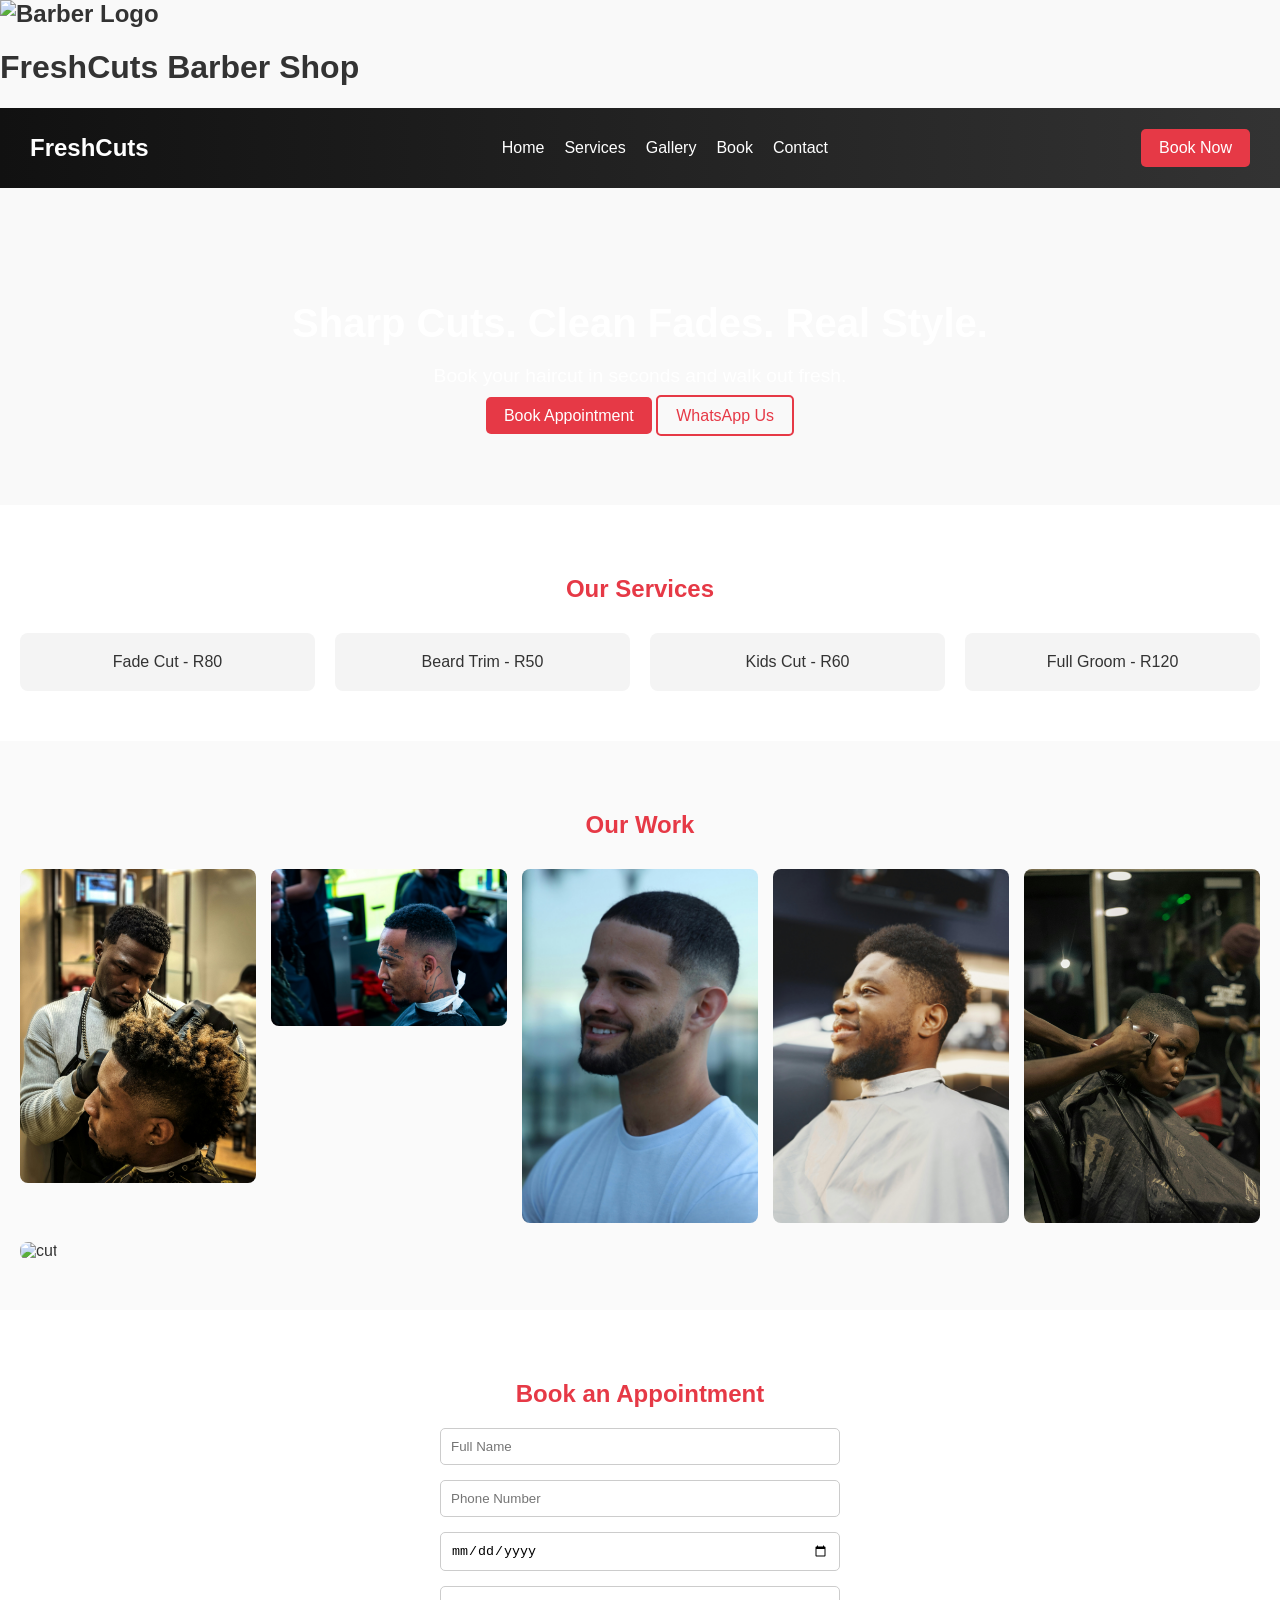
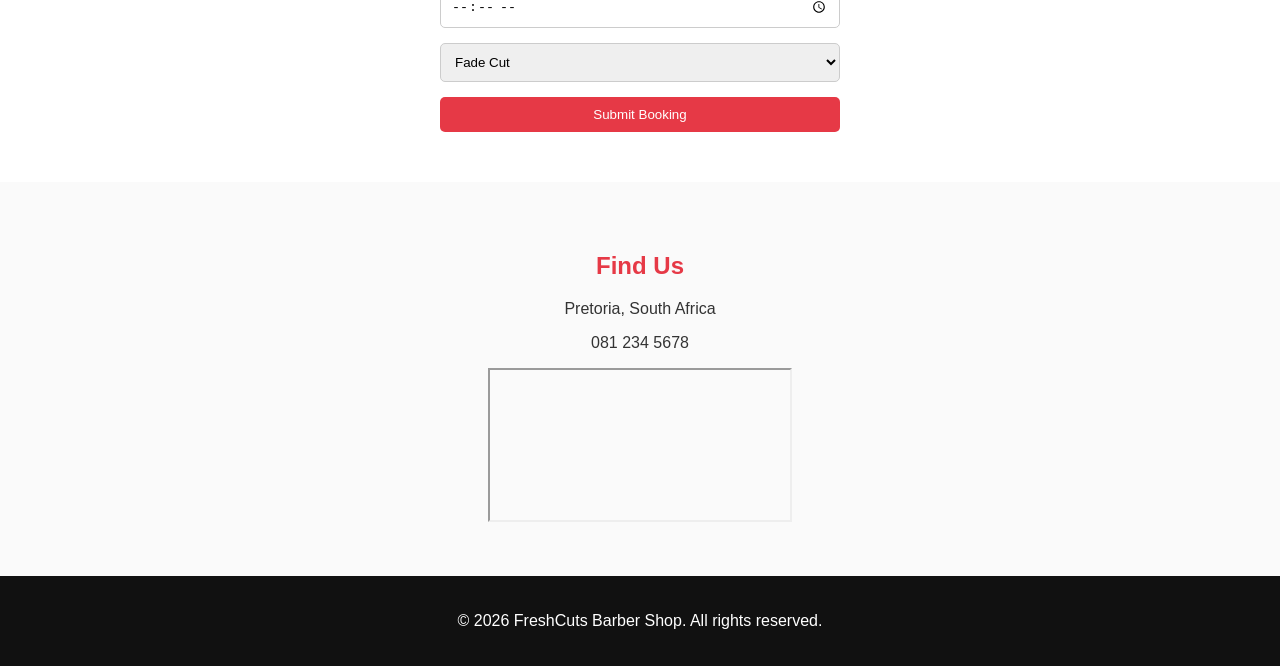
==== index.html @ 37702b42 "Add files via upload" ====
<!DOCTYPE html>
<html lang="en">
<head>
  <meta charset="UTF-8" />
  <meta name="viewport" content="width=device-width, initial-scale=1.0" />
  <title>FreshCuts Barber Shop</title>

  <!-- Link to external CSS -->
  <link rel="stylesheet" href="zuko.css" />
  <script src="script.js"></script>
</head>
<header>
  <img src="logo.png" alt="Barber Logo" class="logo">
  <h1>FreshCuts Barber Shop</h1>
</header>
<body>

<!-- NAVBAR -->
<header>
  <nav class="navbar">
    <div class="logo">FreshCuts</div>
    <ul class="nav-links">
      <li><a href="#home">Home</a></li>
      <li><a href="#services">Services</a></li>
      <li><a href="#gallery">Gallery</a></li>
      <li><a href="#booking">Book</a></li>
      <li><a href="#contact">Contact</a></li>
    </ul>
    <a class="btn" href="#booking">Book Now</a>
  </nav>
</header>
 
<!-- HERO -->
<section class="hero" id="home">
  <h1>Sharp Cuts. Clean Fades. Real Style.</h1>
  <p>Book your haircut in seconds and walk out fresh.</p>
  <a href="#booking" class="btn">Book Appointment</a>
  <a href="https://wa.me/27XXXXXXXXX" class="btn-outline">WhatsApp Us</a>
</section>
<!-- SERVICES -->
<section id="services">
  <h2>Our Services</h2>
  <div class="service-grid">
    <div class="card">Fade Cut - R80</div>
    <div class="card">Beard Trim - R50</div>
    <div class="card">Kids Cut - R60</div>
    <div class="card">Full Groom - R120</div>
  </div>
</section>

<!-- GALLERY -->
<section id="gallery">
  <h2>Our Work</h2>
  <div class="gallery-container">
    <div class="gallery-item"><img src="cut1.jpg" alt="cut"></div>
    <div class="gallery-item"><img src="cut2.jpg" alt="cut"></div>
    <div class="gallery-item"><img src="cut3.jpg" alt="cut"></div>
    <div class="gallery-item"><img src="cut4.jpg" alt="cut"></div>
    <div class="gallery-item"><img src="cut5.jpg" alt="cut"></div>
    <div class="gallery-item"><img src="cut6.jpg" alt="cut"></div>
  </div>
</section>

<!-- BOOKING -->
<section id="booking">
  <h2>Book an Appointment</h2>
  <form>
    <input type="text" placeholder="Full Name" required>
    <input type="tel" placeholder="Phone Number" required>
    <input type="date" required>
    <input type="time" required>
    <select>
      <option>Fade Cut</option>
      <option>Beard Trim</option>
      <option>Kids Cut</option>
    </select>
    <button type="submit">Submit Booking</button>
  </form>
</section>

<!-- CONTACT -->
<section id="contact" class="contact">
  <h2>Find Us</h2>
  <p> Pretoria, South Africa</p>
  <p> 081 234 5678</p>
  <iframe src="https://www.google.com/maps/embed?pb=!1m18"></iframe>
</section>

<!-- FOOTER -->
<footer>
  <p>© 2026 FreshCuts Barber Shop. All rights reserved.</p>
</footer>

</body>
</html>
---- zuko.css ----
body {
  margin: 0;
  font-family: 'Segoe UI', Arial, sans-serif;
  background-color: #f9f9f9;
  color: #333;
}


.navbar {
  display: flex;
  justify-content: space-between;
  align-items: center;
  padding: 15px 30px;
  background: linear-gradient(90deg, #111, #333);
  color: #fff;
}

.logo {
  font-size: 1.5rem;
  font-weight: bold;
}

.nav-links {
  list-style: none;
  display: flex;
  gap: 20px;
}

.nav-links a {
  text-decoration: none;
  color: #fff;
  transition: color 0.3s;
}

.nav-links a:hover {
  color: #e63946;
}

.btn {
  background-color: #e63946;
  color: #fff;
  padding: 10px 18px;
  border-radius: 5px;
  text-decoration: none;
}

.btn-outline {
  border: 2px solid #e63946;
  color: #e63946;
  padding: 10px 18px;
  border-radius: 5px;
  text-decoration: none;
}


.hero {
  text-align: center;
  padding: 80px 20px;
  background: url("images/barber-bg.jpg") no-repeat center/cover;
  color: #fff;
}

.hero h1 {
  font-size: 2.5rem;
  margin-bottom: 15px;
}

.hero p {
  font-size: 1.2rem;
  margin-bottom: 20px;
}


#services {
  background-color: #fff;
  padding: 50px 20px;
}

#services h2 {
  text-align: center;
  margin-bottom: 30px;
  color: #e63946;
}

.service-grid {
  display: grid;
  grid-template-columns: repeat(auto-fit, minmax(150px, 1fr));
  gap: 20px;
}

.card {
  background: #f4f4f4;
  padding: 20px;
  text-align: center;
  border-radius: 8px;
  transition: transform 0.3s;
}

.card:hover {
  transform: scale(1.05);
  background: #ffe5e5;
}


#gallery {
  background-color: #fafafa;
  padding: 50px 20px;
}

#gallery h2 {
  text-align: center;
  margin-bottom: 30px;
  color: #e63946;
}

.gallery-container {
  display: grid;
  grid-template-columns: repeat(auto-fit, minmax(200px, 1fr));
  gap: 15px;
}

.gallery-item img {
  width: 100%;
  border-radius: 8px;
  transition: transform 0.3s;
}

.gallery-item img:hover {
  transform: scale(1.05);
}


#booking {
  background-color: #fff;
  padding: 50px 20px;
}

#booking h2 {
  text-align: center;
  margin-bottom: 20px;
  color: #e63946;
}

form {
  display: flex;
  flex-direction: column;
  gap: 15px;
  max-width: 400px;
  margin: 0 auto;
}

form input, form select, form button {
  padding: 10px;
  border-radius: 5px;
  border: 1px solid #ccc;
}

form button {
  background-color: #e63946;
  color: #fff;
  border: none;
  cursor: pointer;
}

form button:hover {
  background-color: #c72c3b;
}


#contact {
  background-color: #fafafa;
  padding: 50px 20px;
  text-align: center;
}

#contact h2 {
  color: #e63946;
  margin-bottom: 20px;
}


footer {
  text-align: center;
  padding: 20px;
  background: #111;
  color: #fff;
}
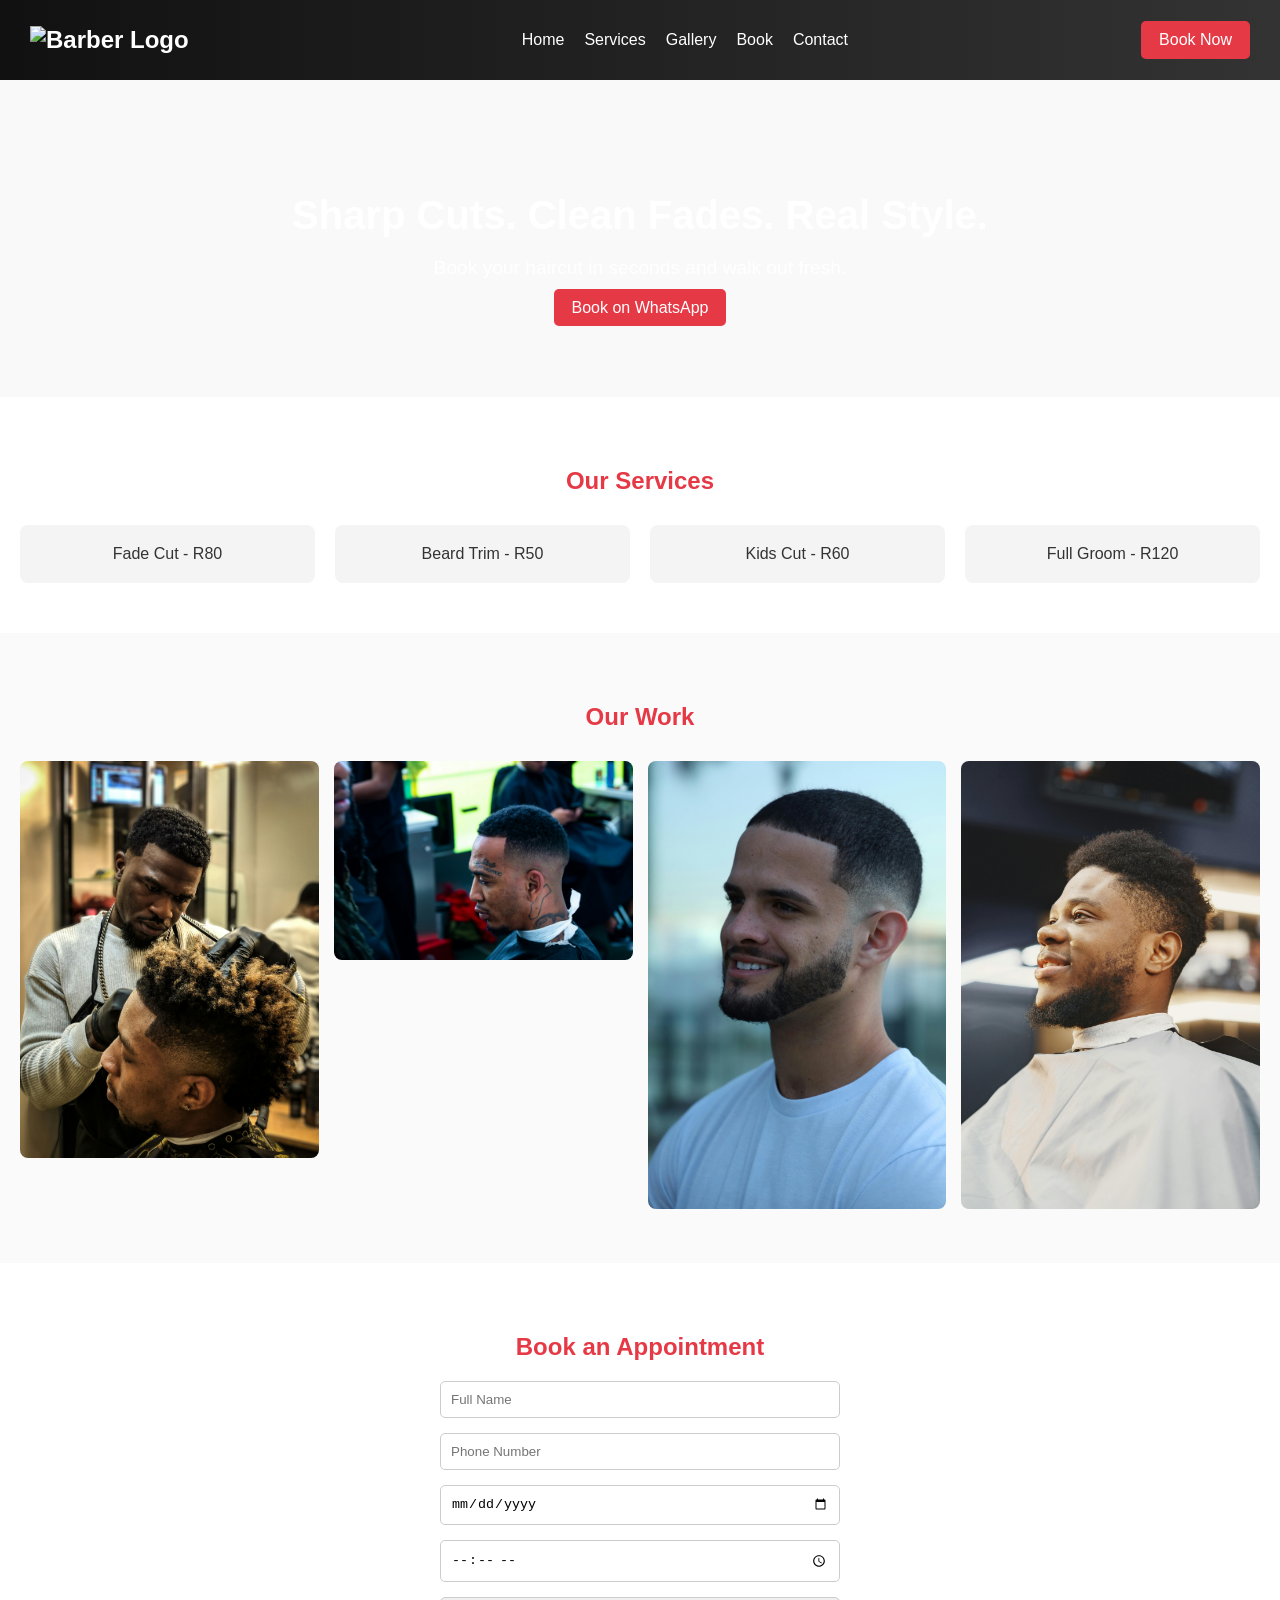
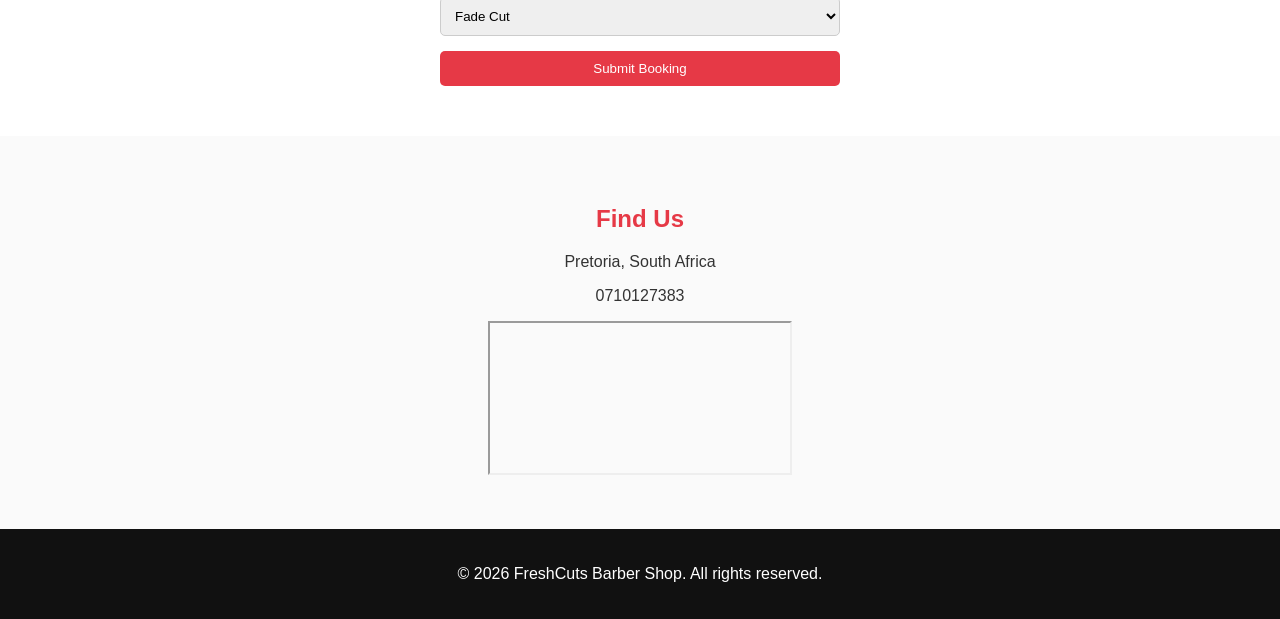
==== commit 68c2cb49: "Add files via upload" ====
--- a/index.html
+++ b/index.html
@@ -5,20 +5,16 @@
   <meta name="viewport" content="width=device-width, initial-scale=1.0" />
   <title>FreshCuts Barber Shop</title>
 
-  <!-- Link to external CSS -->
   <link rel="stylesheet" href="zuko.css" />
-  <script src="script.js"></script>
 </head>
-<header>
-  <img src="logo.png" alt="Barber Logo" class="logo">
-  <h1>FreshCuts Barber Shop</h1>
-</header>
+
 <body>
 
-<!-- NAVBAR -->
+<!-- HEADER -->
 <header>
   <nav class="navbar">
-    <div class="logo">FreshCuts</div>
+    <img src="logo.png" alt="Barber Logo" class="logo">
+
     <ul class="nav-links">
       <li><a href="#home">Home</a></li>
       <li><a href="#services">Services</a></li>
@@ -26,17 +22,25 @@
       <li><a href="#booking">Book</a></li>
       <li><a href="#contact">Contact</a></li>
     </ul>
-    <a class="btn" href="#booking">Book Now</a>
+
+    <!-- 🔥 WhatsApp Button -->
+    <a class="btn" href="https://wa.me/27710127383?text=Hi%20I%20want%20to%20book%20a%20haircut">
+      Book Now
+    </a>
   </nav>
 </header>
- 
+
 <!-- HERO -->
 <section class="hero" id="home">
   <h1>Sharp Cuts. Clean Fades. Real Style.</h1>
   <p>Book your haircut in seconds and walk out fresh.</p>
-  <a href="#booking" class="btn">Book Appointment</a>
-  <a href="https://wa.me/27XXXXXXXXX" class="btn-outline">WhatsApp Us</a>
+
+  <!-- WhatsApp CTA -->
+  <a href="https://wa.me/27710127383?text=Hi%20I%20want%20to%20book%20a%20haircut" class="btn">
+    Book on WhatsApp
+  </a>
 </section>
+
 <!-- SERVICES -->
 <section id="services">
   <h2>Our Services</h2>
@@ -52,28 +56,30 @@
 <section id="gallery">
   <h2>Our Work</h2>
   <div class="gallery-container">
-    <div class="gallery-item"><img src="cut1.jpg" alt="cut"></div>
-    <div class="gallery-item"><img src="cut2.jpg" alt="cut"></div>
-    <div class="gallery-item"><img src="cut3.jpg" alt="cut"></div>
-    <div class="gallery-item"><img src="cut4.jpg" alt="cut"></div>
-    <div class="gallery-item"><img src="cut5.jpg" alt="cut"></div>
-    <div class="gallery-item"><img src="cut6.jpg" alt="cut"></div>
+    <div class="gallery-item"><img src="cut1.jpg"></div>
+    <div class="gallery-item"><img src="cut2.jpg"></div>
+    <div class="gallery-item"><img src="cut3.jpg"></div>
+    <div class="gallery-item"><img src="cut4.jpg"></div>
   </div>
 </section>
 
 <!-- BOOKING -->
 <section id="booking">
   <h2>Book an Appointment</h2>
-  <form>
-    <input type="text" placeholder="Full Name" required>
-    <input type="tel" placeholder="Phone Number" required>
-    <input type="date" required>
-    <input type="time" required>
-    <select>
+
+  <!-- Form sends user to WhatsApp -->
+  <form onsubmit="sendToWhatsApp(); return false;">
+    <input type="text" id="name" placeholder="Full Name" required>
+    <input type="tel" id="phone" placeholder="Phone Number" required>
+    <input type="date" id="date" required>
+    <input type="time" id="time" required>
+
+    <select id="service">
       <option>Fade Cut</option>
       <option>Beard Trim</option>
       <option>Kids Cut</option>
     </select>
+
     <button type="submit">Submit Booking</button>
   </form>
 </section>
@@ -81,9 +87,10 @@
 <!-- CONTACT -->
 <section id="contact" class="contact">
   <h2>Find Us</h2>
-  <p> Pretoria, South Africa</p>
-  <p> 081 234 5678</p>
-  <iframe src="https://www.google.com/maps/embed?pb=!1m18"></iframe>
+  <p>Pretoria, South Africa</p>
+  <p>0710127383</p>
+
+  <iframe src="https://www.google.com/maps?q=Pretoria&output=embed"></iframe>
 </section>
 
 <!-- FOOTER -->
@@ -91,6 +98,27 @@
   <p>© 2026 FreshCuts Barber Shop. All rights reserved.</p>
 </footer>
 
+<!-- 🔥 SCRIPT -->
+<script>
+function sendToWhatsApp() {
+  let name = document.getElementById("name").value;
+  let phone = document.getElementById("phone").value;
+  let date = document.getElementById("date").value;
+  let time = document.getElementById("time").value;
+  let service = document.getElementById("service").value;
+
+  let message = `Booking Request:%0A
+  Name: ${name}%0A
+  Phone: ${phone}%0A
+  Service: ${service}%0A
+  Date: ${date}%0A
+  Time: ${time}`;
+
+  let url = "https://wa.me/27710127383?text=" + message;
+
+  window.open(url, "_blank");
+}
+</script>
+
 </body>
-</html>
-
+</html>
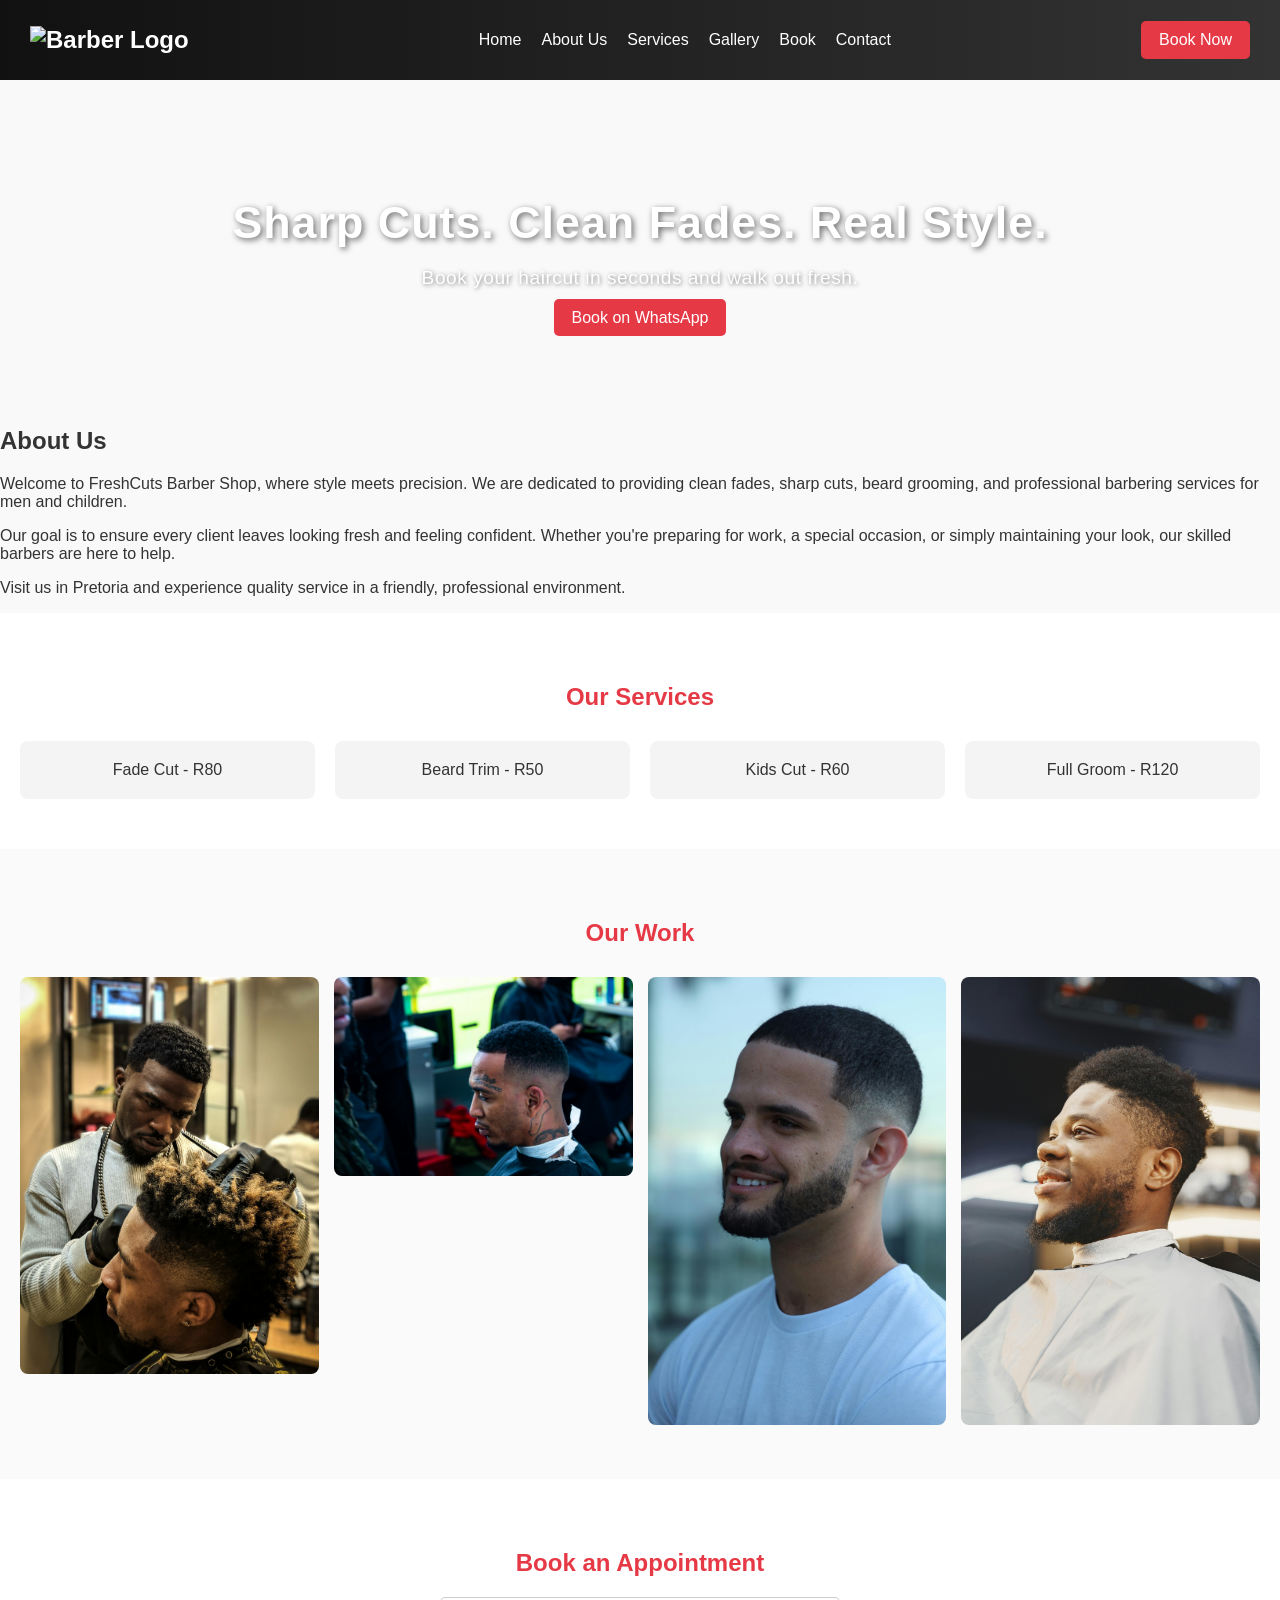
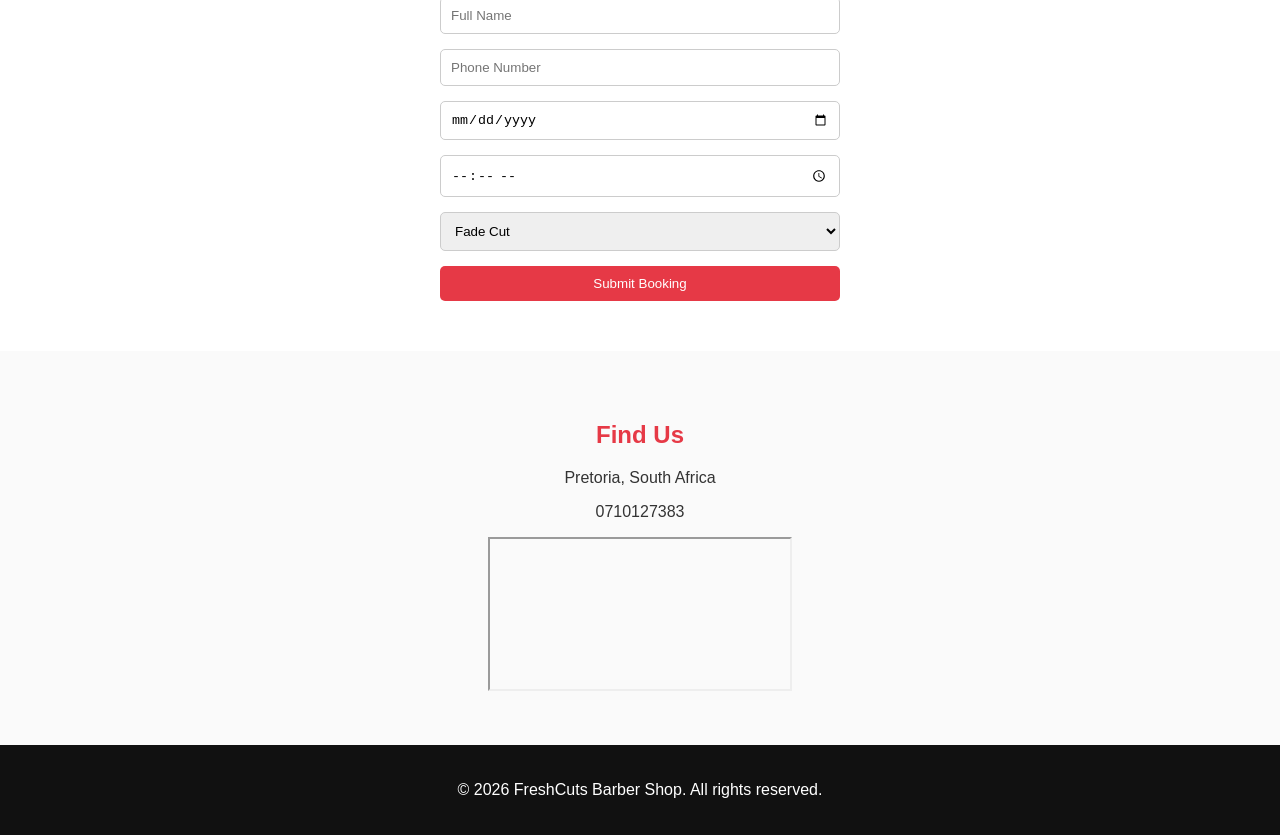
==== commit 3e0458c6: "Update index.html" ====
--- a/index.html
+++ b/index.html
@@ -10,38 +10,60 @@
 
 <body>
 
-<!-- HEADER -->
+
 <header>
   <nav class="navbar">
     <img src="logo.png" alt="Barber Logo" class="logo">
 
     <ul class="nav-links">
-      <li><a href="#home">Home</a></li>
-      <li><a href="#services">Services</a></li>
-      <li><a href="#gallery">Gallery</a></li>
-      <li><a href="#booking">Book</a></li>
-      <li><a href="#contact">Contact</a></li>
-    </ul>
+  <li><a href="#home">Home</a></li>
+  <li><a href="#about">About Us</a></li>
+  <li><a href="#services">Services</a></li>
+  <li><a href="#gallery">Gallery</a></li>
+  <li><a href="#booking">Book</a></li>
+  <li><a href="#contact">Contact</a></li>
+  </ul>
 
-    <!-- 🔥 WhatsApp Button -->
+    
     <a class="btn" href="https://wa.me/27710127383?text=Hi%20I%20want%20to%20book%20a%20haircut">
       Book Now
     </a>
   </nav>
 </header>
 
-<!-- HERO -->
+
 <section class="hero" id="home">
   <h1>Sharp Cuts. Clean Fades. Real Style.</h1>
   <p>Book your haircut in seconds and walk out fresh.</p>
 
-  <!-- WhatsApp CTA -->
+  
   <a href="https://wa.me/27710127383?text=Hi%20I%20want%20to%20book%20a%20haircut" class="btn">
     Book on WhatsApp
   </a>
+  
+</section>
+<section id="about" class="about">
+  <h2>About Us</h2>
+
+  <p>
+    Welcome to FreshCuts Barber Shop, where style meets precision.
+    We are dedicated to providing clean fades, sharp cuts, beard grooming,
+    and professional barbering services for men and children.
+  </p>
+
+  <p>
+    Our goal is to ensure every client leaves looking fresh and feeling
+    confident. Whether you're preparing for work, a special occasion,
+    or simply maintaining your look, our skilled barbers are here to help.
+  </p>
+
+  <p>
+    Visit us in Pretoria and experience quality service in a friendly,
+    professional environment.
+  </p>
 </section>
 
-<!-- SERVICES -->
+
 <section id="services">
   <h2>Our Services</h2>
   <div class="service-grid">
@@ -52,7 +74,7 @@
   </div>
 </section>
 
-<!-- GALLERY -->
+
 <section id="gallery">
   <h2>Our Work</h2>
   <div class="gallery-container">
@@ -63,11 +85,11 @@
   </div>
 </section>
 
-<!-- BOOKING -->
+
 <section id="booking">
   <h2>Book an Appointment</h2>
 
-  <!-- Form sends user to WhatsApp -->
+  
   <form onsubmit="sendToWhatsApp(); return false;">
     <input type="text" id="name" placeholder="Full Name" required>
     <input type="tel" id="phone" placeholder="Phone Number" required>
@@ -84,7 +106,7 @@
   </form>
 </section>
 
-<!-- CONTACT -->
+
 <section id="contact" class="contact">
   <h2>Find Us</h2>
   <p>Pretoria, South Africa</p>
@@ -93,12 +115,12 @@
   <iframe src="https://www.google.com/maps?q=Pretoria&output=embed"></iframe>
 </section>
 
-<!-- FOOTER -->
+
 <footer>
   <p>© 2026 FreshCuts Barber Shop. All rights reserved.</p>
 </footer>
 
-<!-- 🔥 SCRIPT -->
+
 <script>
 function sendToWhatsApp() {
   let name = document.getElementById("name").value;
@@ -121,4 +143,4 @@
 </script>
 
 </body>
-</html>+</html>
--- a/zuko.css
+++ b/zuko.css
@@ -62,14 +62,22 @@
   color: #fff;
 }
 
+
 .hero h1 {
-  font-size: 2.5rem;
+  font-size: 2.8rem;
+  font-weight: 800;
+  letter-spacing: 1px;
   margin-bottom: 15px;
+  text-shadow: 2px 2px 6px rgba(0,0,0,0.6);
 }
+
 
 .hero p {
   font-size: 1.2rem;
+  font-weight: 400;
+  letter-spacing: 0.5px;
   margin-bottom: 20px;
+  text-shadow: 1px 1px 4px rgba(0,0,0,0.5);
 }
 
 
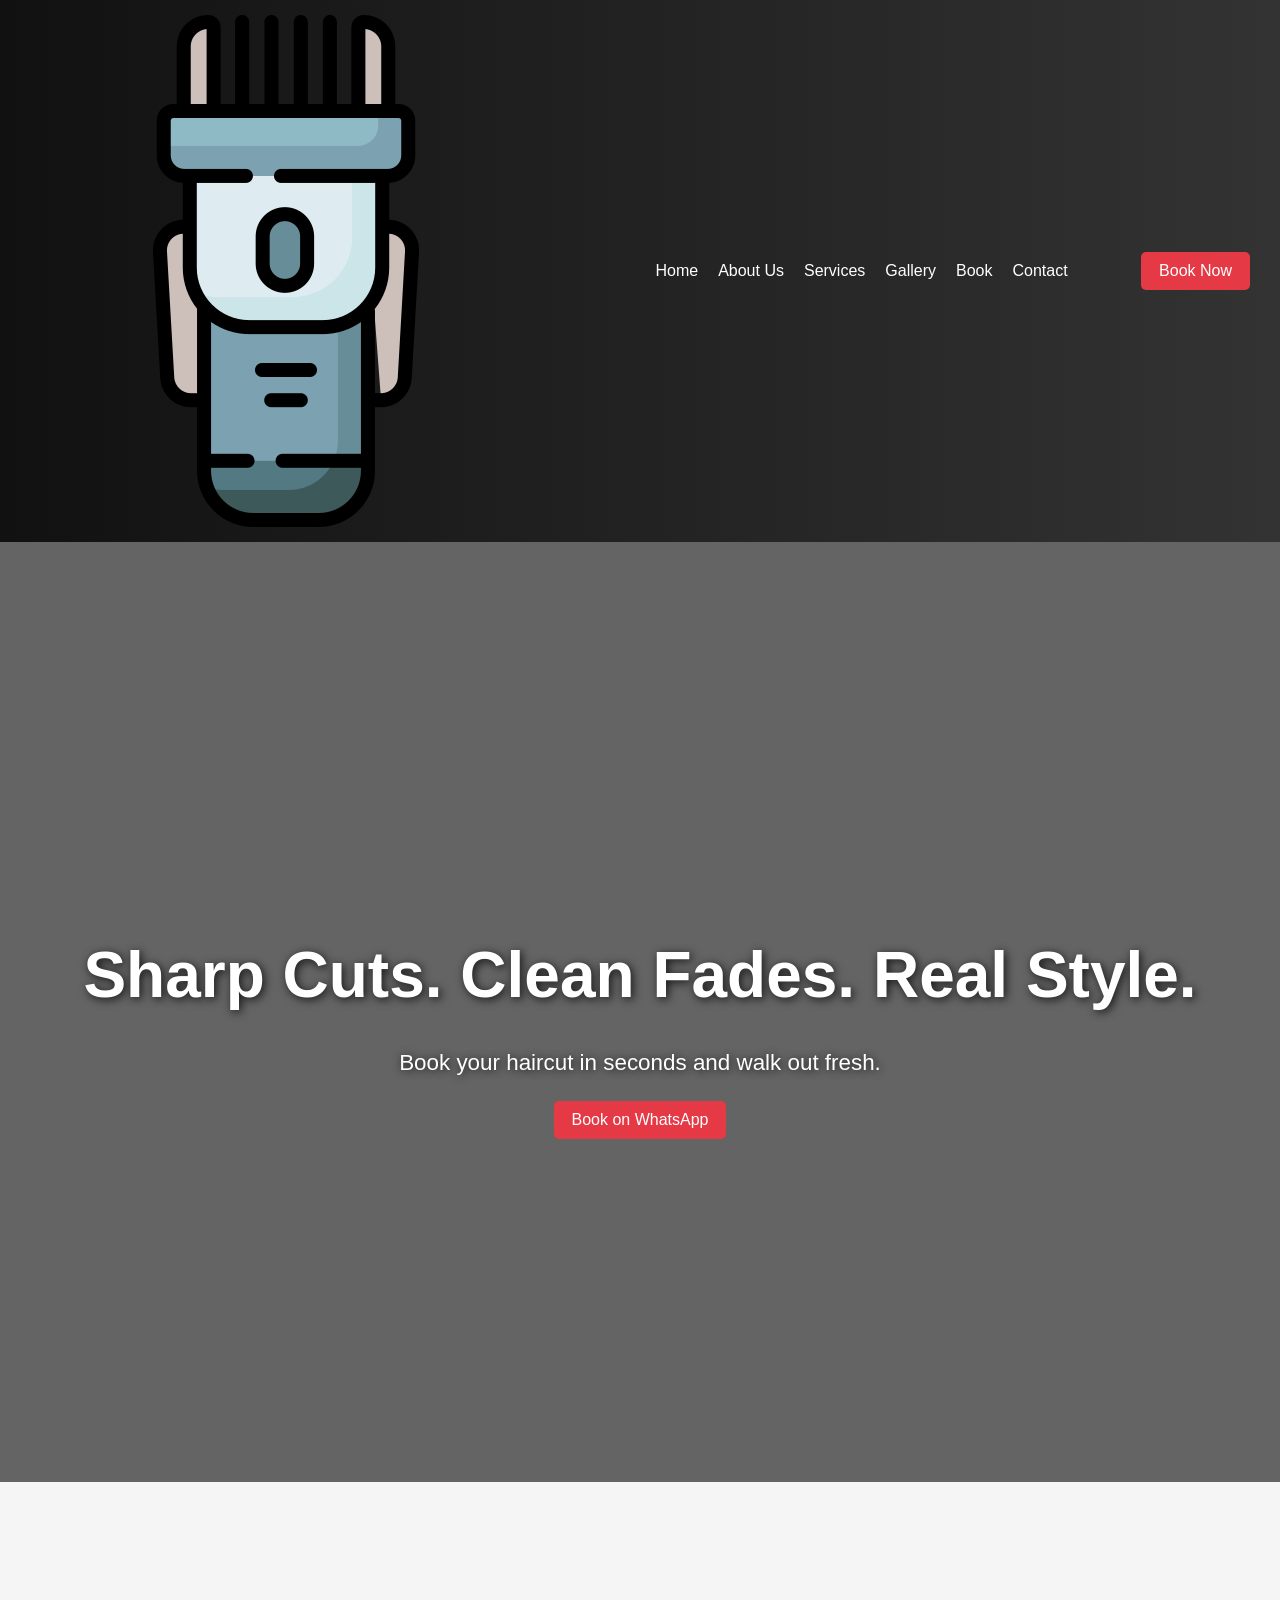
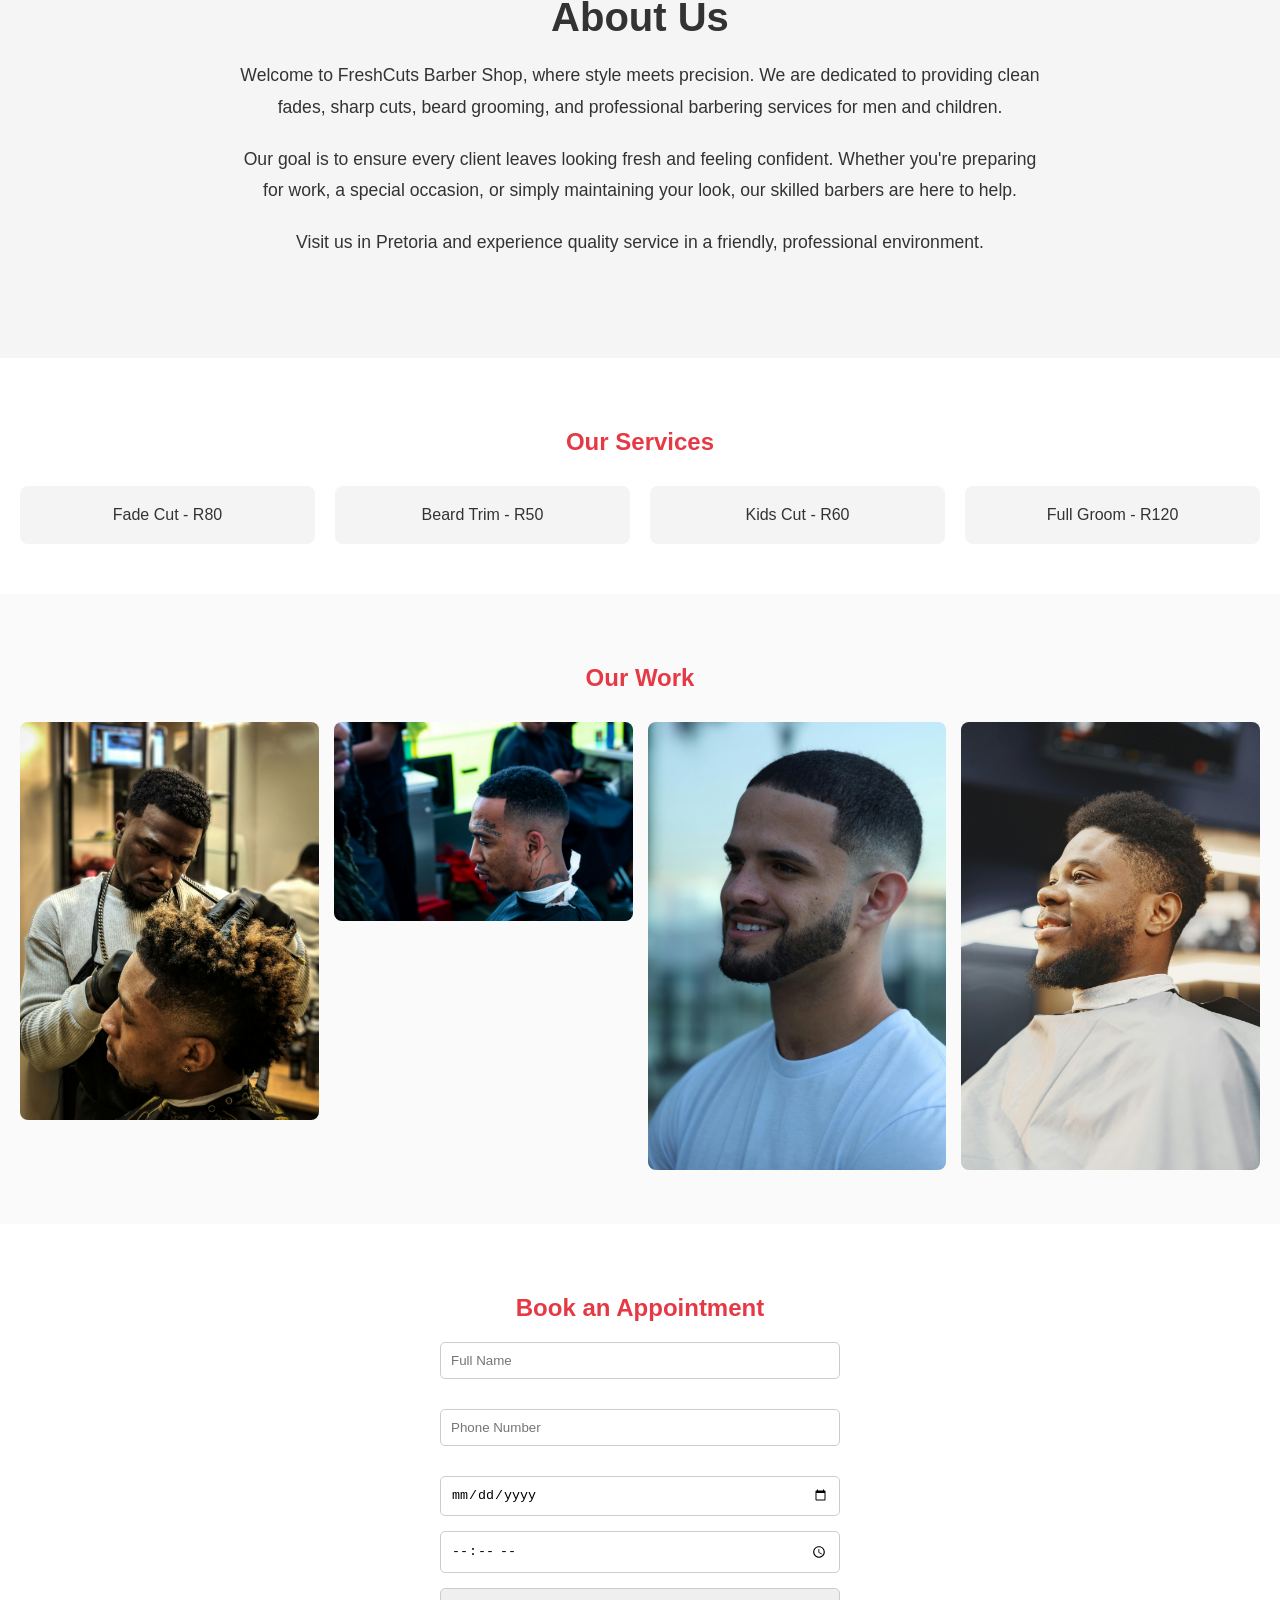
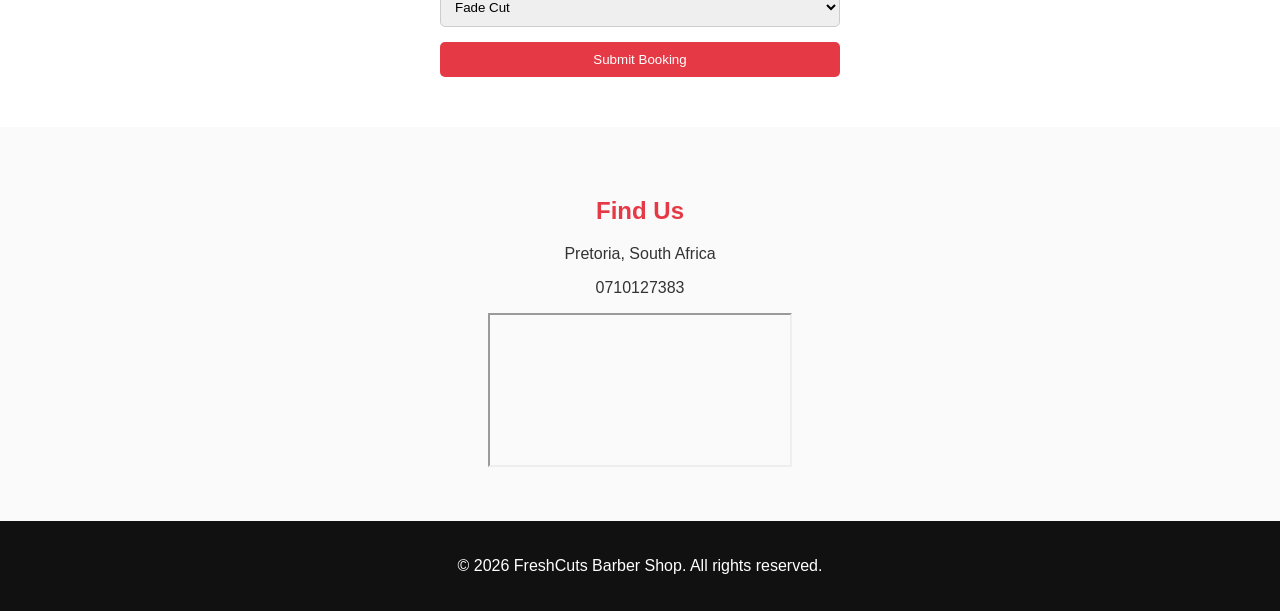
==== commit a5ed618f: "Update index.html fixed my javaScript" ====
--- a/index.html
+++ b/index.html
@@ -90,20 +90,24 @@
   <h2>Book an Appointment</h2>
 
   
-  <form onsubmit="sendToWhatsApp(); return false;">
-    <input type="text" id="name" placeholder="Full Name" required>
-    <input type="tel" id="phone" placeholder="Phone Number" required>
-    <input type="date" id="date" required>
-    <input type="time" id="time" required>
+ <form onsubmit="return validateAndSend()">
+  <input type="text" id="name" placeholder="Full Name" required>
+  <div id="nameError" class="error"></div>
 
-    <select id="service">
-      <option>Fade Cut</option>
-      <option>Beard Trim</option>
-      <option>Kids Cut</option>
-    </select>
+  <input type="tel" id="phone" placeholder="Phone Number" required>
+  <div id="phoneError" class="error"></div>
 
-    <button type="submit">Submit Booking</button>
-  </form>
+  <input type="date" id="date" required>
+  <input type="time" id="time" required>
+
+  <select id="service">
+    <option>Fade Cut</option>
+    <option>Beard Trim</option>
+    <option>Kids Cut</option>
+  </select>
+
+  <button type="submit">Submit Booking</button>
+</form>
 </section>
 
 
@@ -122,23 +126,49 @@
 
 
 <script>
-function sendToWhatsApp() {
-  let name = document.getElementById("name").value;
-  let phone = document.getElementById("phone").value;
+function validateAndSend() {
+  let name = document.getElementById("name").value.trim();
+  let phone = document.getElementById("phone").value.trim();
   let date = document.getElementById("date").value;
   let time = document.getElementById("time").value;
   let service = document.getElementById("service").value;
 
-  let message = `Booking Request:%0A
-  Name: ${name}%0A
-  Phone: ${phone}%0A
-  Service: ${service}%0A
-  Date: ${date}%0A
-  Time: ${time}`;
+  let nameError = document.getElementById("nameError");
+  let phoneError = document.getElementById("phoneError");
 
-  let url = "https://wa.me/27710127383?text=" + message;
+  nameError.innerHTML = "";
+  phoneError.innerHTML = "";
+
+  let valid = true;
+
+  // NAME validation
+  if (!/^[A-Za-z\s]+$/.test(name)) {
+    nameError.innerHTML = "Name must contain letters only";
+    valid = false;
+  }
+
+  // PHONE validation
+  if (!/^[0-9]{10,}$/.test(phone)) {
+    phoneError.innerHTML = "Phone must be at least 10 digits";
+    valid = false;
+  }
+
+  if (!valid) return false;
+
+  // CLEAN WhatsApp message
+  let message =
+    "Booking Request:%0A" +
+    "Name: " + name + "%0A" +
+    "Phone: " + phone + "%0A" +
+    "Service: " + service + "%0A" +
+    "Date: " + date + "%0A" +
+    "Time: " + time;
+
+  let url = "https://wa.me/27710127383?text=" + encodeURIComponent(message);
 
   window.open(url, "_blank");
+
+  return false;
 }
 </script>
 
--- a/zuko.css
+++ b/zuko.css
@@ -55,31 +55,36 @@
 }
 
 
-.hero {
-  text-align: center;
-  padding: 80px 20px;
-  background: url("images/barber-bg.jpg") no-repeat center/cover;
-  color: #fff;
-}
-
-
-.hero h1 {
-  font-size: 2.8rem;
-  font-weight: 800;
-  letter-spacing: 1px;
-  margin-bottom: 15px;
-  text-shadow: 2px 2px 6px rgba(0,0,0,0.6);
-}
-
-
-.hero p {
-  font-size: 1.2rem;
-  font-weight: 400;
-  letter-spacing: 0.5px;
-  margin-bottom: 20px;
-  text-shadow: 1px 1px 4px rgba(0,0,0,0.5);
-}
-
+.hero{
+    background:
+        linear-gradient(rgba(0,0,0,0.6), rgba(0,0,0,0.6)),
+        url('barber-bg.jpg');
+    background-size: cover;
+    background-position: center;
+    height: 100vh;
+
+    display: flex;
+    flex-direction: column;
+    justify-content: center;
+    align-items: center;
+
+    text-align: center;
+    color: white;
+    padding: 20px;
+}
+
+.hero h1{
+    font-size: 4rem;
+    font-weight: bold;
+    margin-bottom: 15px;
+    text-shadow: 2px 2px 10px rgba(0,0,0,0.8);
+}
+
+.hero p{
+    font-size: 1.4rem;
+    margin-bottom: 25px;
+    text-shadow: 1px 1px 8px rgba(0,0,0,0.8);
+}
 
 #services {
   background-color: #fff;
@@ -137,6 +142,23 @@
 
 .gallery-item img:hover {
   transform: scale(1.05);
+}
+.about{
+    padding: 80px 10%;
+    text-align: center;
+    background: #f5f5f5;
+}
+
+.about h2{
+    font-size: 2.5rem;
+    margin-bottom: 20px;
+}
+
+.about p{
+    max-width: 800px;
+    margin: 0 auto 20px;
+    line-height: 1.8;
+    font-size: 1.1rem;
 }
 
 
